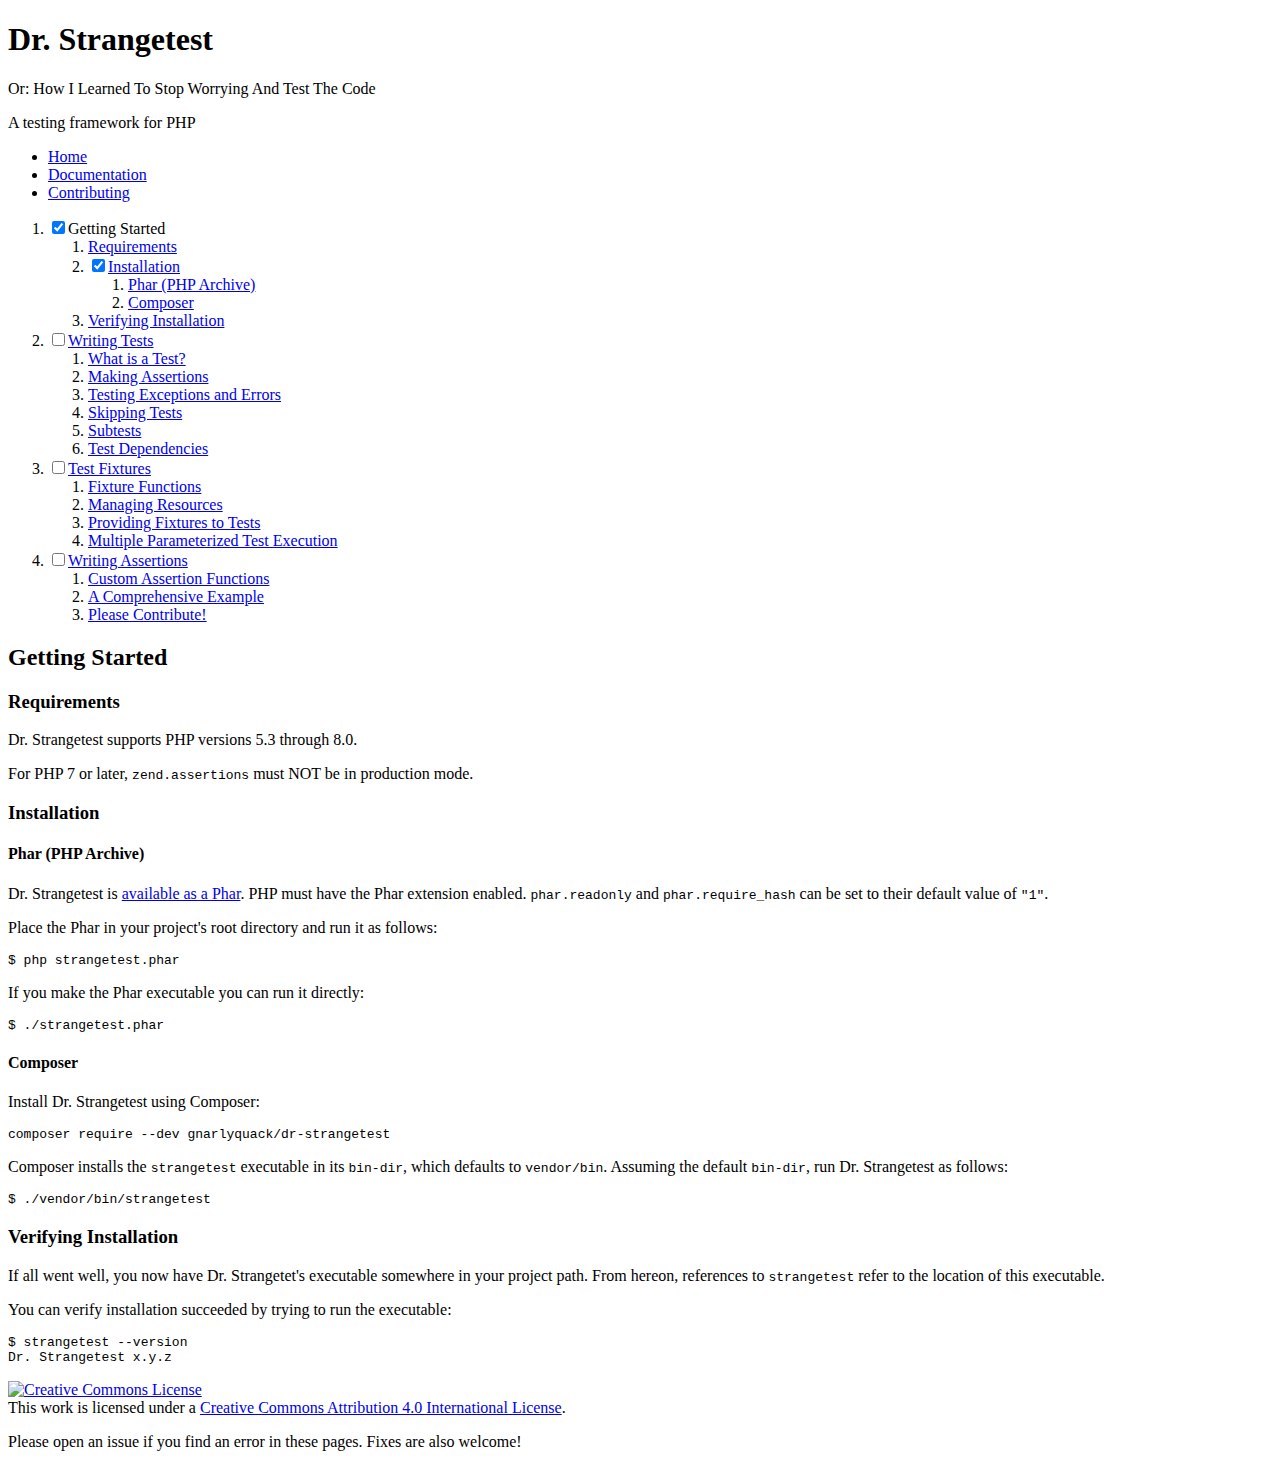
==== docs/getting-started.html @ ea16f023 "Update "Getting Started"" ====
<!DOCTYPE html><html lang="en"><head><meta charset="utf-8"><link rel="preconnect" href="https://fonts.googleapis.com"><link rel="preconnect" href="https://fonts.gstatic.com" crossorigin><link href="https://fonts.googleapis.com/css2?family=IBM+Plex+Mono:ital,wght@0,400;0,700;1,400;1,700&amp;family=Nunito:ital,wght@0,400;0,700;1,400;1,700&amp;display=swap" rel="stylesheet"><link rel="stylesheet" href="style.css"><title>Dr. Strangetest, a PHP testing framework</title></head><body><header><h1>Dr. Strangetest</h1><p id="subtitle">Or: How I Learned To Stop Worrying And Test The Code</p><p id="tagline">A testing framework for PHP</p><nav><ul id="navbar"><li><a href=".">Home</a></li><li><a href="documentation.html" class="active">Documentation</a></li><li><a href="contributing.html">Contributing</a></li></ul></nav></header><main><nav id="doc-toc"><ol><li class="collapsible"><input type="checkbox" checked>Getting Started<ol><li><a href="#requirements">Requirements</a></li><li class="collapsible"><input type="checkbox" checked><a href="#installation">Installation</a><ol><li><a href="#phar-php-archive">Phar (PHP Archive)</a></li><li><a href="#composer">Composer</a></li></ol></li><li><a href="#verifying-installation">Verifying Installation</a></li></ol></li><li class="collapsible"><input type="checkbox"><a href="writing-tests.html">Writing Tests</a><ol><li><a href="writing-tests.html#what-is-a-test">What is a Test?</a></li><li><a href="writing-tests.html#making-assertions">Making Assertions</a></li><li><a href="writing-tests.html#testing-exceptions-and-errors">Testing Exceptions and Errors</a></li><li><a href="writing-tests.html#skipping-tests">Skipping Tests</a></li><li><a href="writing-tests.html#subtests">Subtests</a></li><li><a href="writing-tests.html#test-dependencies">Test Dependencies</a></li></ol></li><li class="collapsible"><input type="checkbox"><a href="test-fixtures.html">Test Fixtures</a><ol><li><a href="test-fixtures.html#fixture-functions">Fixture Functions</a></li><li><a href="test-fixtures.html#managing-resources">Managing Resources</a></li><li><a href="test-fixtures.html#providing-fixtures-to-tests">Providing Fixtures to Tests</a></li><li><a href="test-fixtures.html#multiple-parameterized-test-execution">Multiple Parameterized Test Execution</a></li></ol></li><li class="collapsible"><input type="checkbox"><a href="writing-assertions.html">Writing Assertions</a><ol><li><a href="writing-assertions.html#custom-assertion-functions">Custom Assertion Functions</a></li><li><a href="writing-assertions.html#a-comprehensive-example">A Comprehensive Example</a></li><li><a href="writing-assertions.html#please-contribute">Please Contribute!</a></li></ol></li></ol></nav><article><h2 id="getting-started">Getting Started</h2><h3 id="requirements">Requirements</h3><p>Dr. Strangetest supports PHP versions 5.3 through 8.0.</p><p>For PHP 7 or later, <code>zend.assertions</code> must NOT be in production mode.</p><h3 id="installation">Installation</h3><h4 id="phar-php-archive">Phar (PHP Archive)</h4><p>Dr. Strangetest is <a href="https://github.com/gnarlyquack/dr-strangetest/releases/latest/download/strangetest.phar">available as a Phar</a>. PHP must have the Phar extension enabled. <code>phar.readonly</code> and <code>phar.require_hash</code> can be set to their default value of <code>"1"</code>.</p><p>Place the Phar in your project's root directory and run it as follows:</p><div class="highlight"><pre><span></span><code><span class="gp">$ </span>php strangetest.phar
</code></pre></div>
<p>If you make the Phar executable you can run it directly:</p><div class="highlight"><pre><span></span><code><span class="gp">$ </span>./strangetest.phar
</code></pre></div>
<h4 id="composer">Composer</h4><p>Install Dr. Strangetest using Composer:</p><div class="highlight"><pre><span></span><code><span class="go">composer require --dev gnarlyquack/dr-strangetest</span>
</code></pre></div>
<p>Composer installs the <code>strangetest</code> executable in its <code>bin-dir</code>, which defaults to <code>vendor/bin</code>. Assuming the default <code>bin-dir</code>, run Dr. Strangetest as follows:</p><div class="highlight"><pre><span></span><code><span class="gp">$ </span>./vendor/bin/strangetest
</code></pre></div>
<h3 id="verifying-installation">Verifying Installation</h3><p>If all went well, you now have Dr. Strangetet's executable somewhere in your project path. From hereon, references to <code>strangetest</code> refer to the location of this executable.</p><p>You can verify installation succeeded by trying to run the executable:</p><div class="highlight"><pre><span></span><code><span class="gp">$ </span>strangetest --version
<span class="go">Dr. Strangetest x.y.z</span>
</code></pre></div>
</article></main><footer><p><a rel="license" href="http://creativecommons.org/licenses/by/4.0/"><img alt="Creative Commons License" src="https://i.creativecommons.org/l/by/4.0/80x15.png"></a><br>This work is licensed under a <a rel="license" href="http://creativecommons.org/licenses/by/4.0/">Creative Commons Attribution 4.0 International License</a>.</p><p>Please open an issue if you find an error in these pages. Fixes are also welcome!</p></footer></body></html>
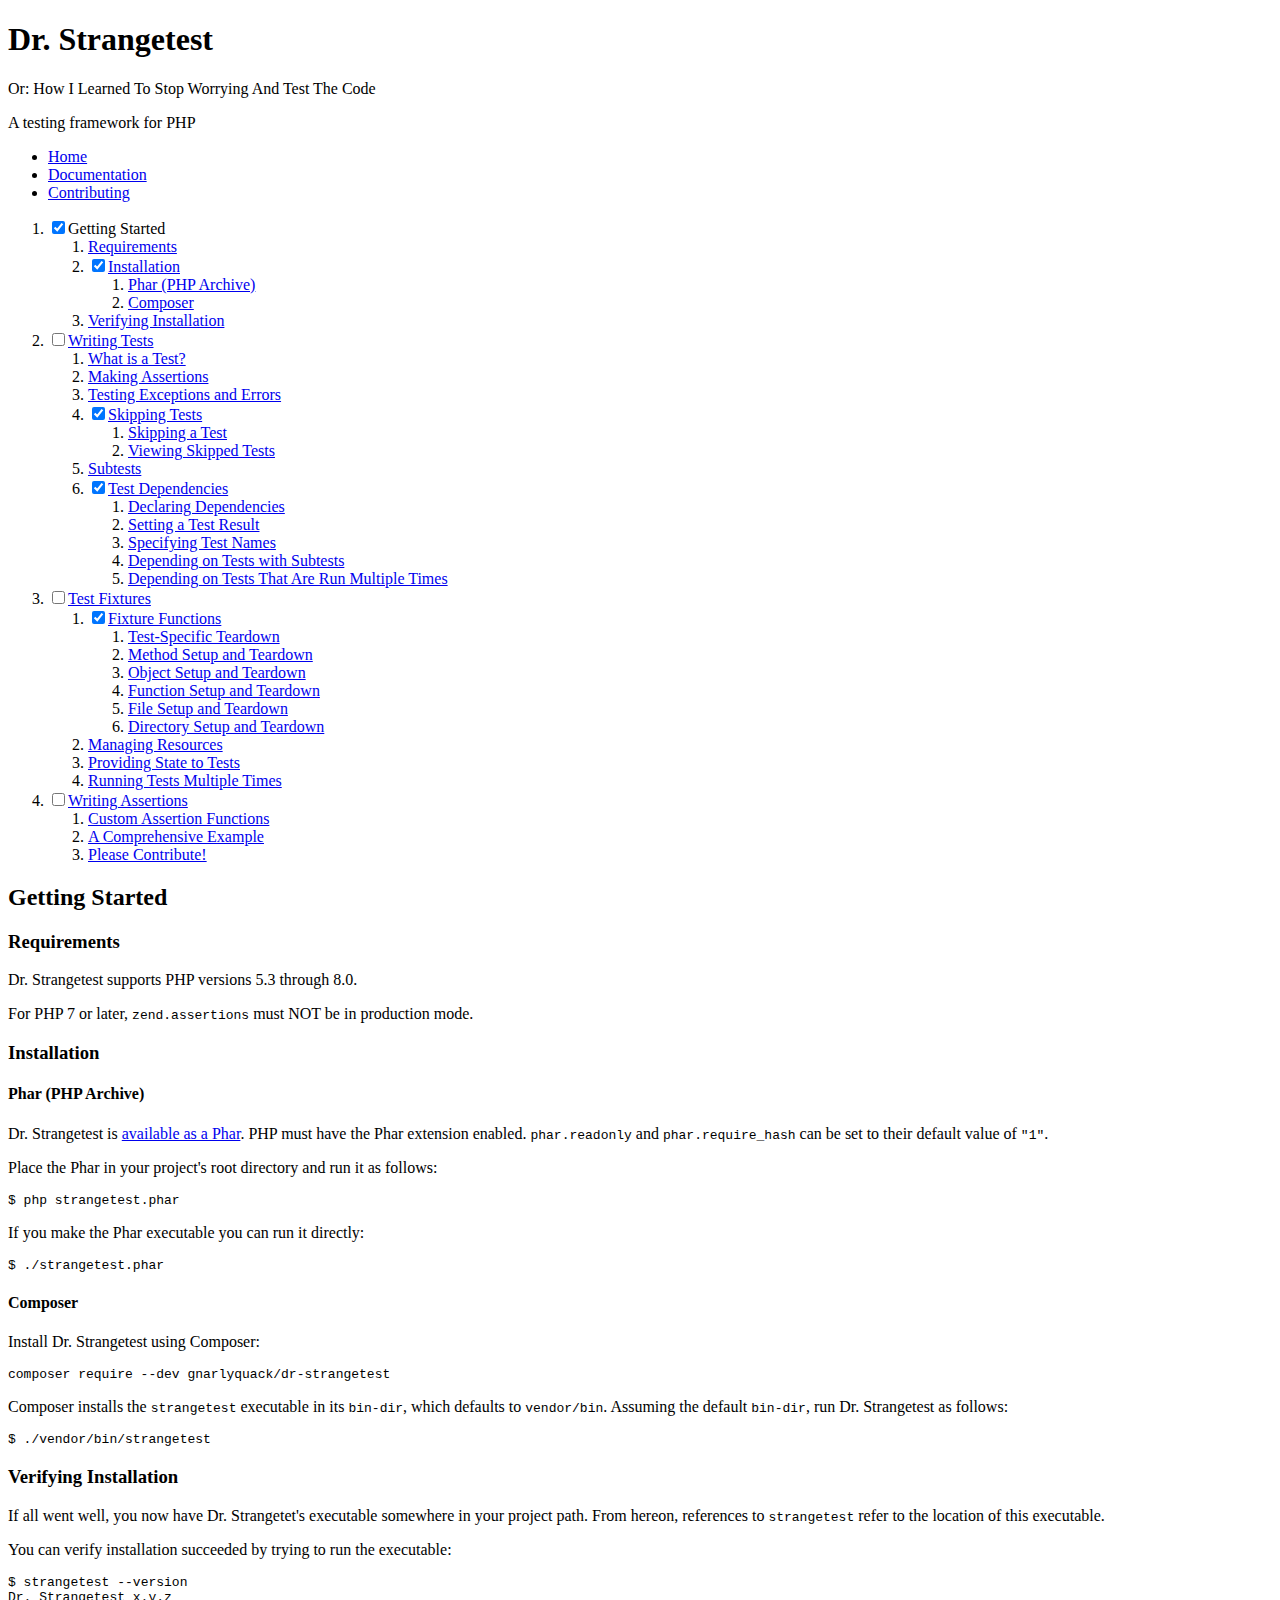
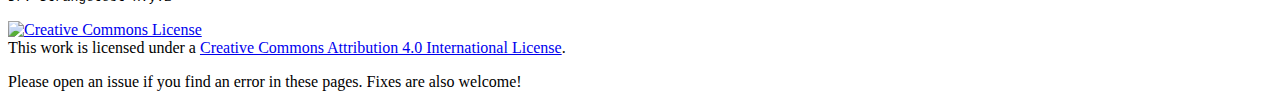
==== commit 7440a872: "Update "Test Fixtures"" ====
--- a/docs/getting-started.html
+++ b/docs/getting-started.html
@@ -1,4 +1,4 @@
-<!DOCTYPE html><html lang="en"><head><meta charset="utf-8"><link rel="preconnect" href="https://fonts.googleapis.com"><link rel="preconnect" href="https://fonts.gstatic.com" crossorigin><link href="https://fonts.googleapis.com/css2?family=IBM+Plex+Mono:ital,wght@0,400;0,700;1,400;1,700&amp;family=Nunito:ital,wght@0,400;0,700;1,400;1,700&amp;display=swap" rel="stylesheet"><link rel="stylesheet" href="style.css"><title>Dr. Strangetest, a PHP testing framework</title></head><body><header><h1>Dr. Strangetest</h1><p id="subtitle">Or: How I Learned To Stop Worrying And Test The Code</p><p id="tagline">A testing framework for PHP</p><nav><ul id="navbar"><li><a href=".">Home</a></li><li><a href="documentation.html" class="active">Documentation</a></li><li><a href="contributing.html">Contributing</a></li></ul></nav></header><main><nav id="doc-toc"><ol><li class="collapsible"><input type="checkbox" checked>Getting Started<ol><li><a href="#requirements">Requirements</a></li><li class="collapsible"><input type="checkbox" checked><a href="#installation">Installation</a><ol><li><a href="#phar-php-archive">Phar (PHP Archive)</a></li><li><a href="#composer">Composer</a></li></ol></li><li><a href="#verifying-installation">Verifying Installation</a></li></ol></li><li class="collapsible"><input type="checkbox"><a href="writing-tests.html">Writing Tests</a><ol><li><a href="writing-tests.html#what-is-a-test">What is a Test?</a></li><li><a href="writing-tests.html#making-assertions">Making Assertions</a></li><li><a href="writing-tests.html#testing-exceptions-and-errors">Testing Exceptions and Errors</a></li><li><a href="writing-tests.html#skipping-tests">Skipping Tests</a></li><li><a href="writing-tests.html#subtests">Subtests</a></li><li><a href="writing-tests.html#test-dependencies">Test Dependencies</a></li></ol></li><li class="collapsible"><input type="checkbox"><a href="test-fixtures.html">Test Fixtures</a><ol><li><a href="test-fixtures.html#fixture-functions">Fixture Functions</a></li><li><a href="test-fixtures.html#managing-resources">Managing Resources</a></li><li><a href="test-fixtures.html#providing-fixtures-to-tests">Providing Fixtures to Tests</a></li><li><a href="test-fixtures.html#multiple-parameterized-test-execution">Multiple Parameterized Test Execution</a></li></ol></li><li class="collapsible"><input type="checkbox"><a href="writing-assertions.html">Writing Assertions</a><ol><li><a href="writing-assertions.html#custom-assertion-functions">Custom Assertion Functions</a></li><li><a href="writing-assertions.html#a-comprehensive-example">A Comprehensive Example</a></li><li><a href="writing-assertions.html#please-contribute">Please Contribute!</a></li></ol></li></ol></nav><article><h2 id="getting-started">Getting Started</h2><h3 id="requirements">Requirements</h3><p>Dr. Strangetest supports PHP versions 5.3 through 8.0.</p><p>For PHP 7 or later, <code>zend.assertions</code> must NOT be in production mode.</p><h3 id="installation">Installation</h3><h4 id="phar-php-archive">Phar (PHP Archive)</h4><p>Dr. Strangetest is <a href="https://github.com/gnarlyquack/dr-strangetest/releases/latest/download/strangetest.phar">available as a Phar</a>. PHP must have the Phar extension enabled. <code>phar.readonly</code> and <code>phar.require_hash</code> can be set to their default value of <code>"1"</code>.</p><p>Place the Phar in your project's root directory and run it as follows:</p><div class="highlight"><pre><span></span><code><span class="gp">$ </span>php strangetest.phar
+<!DOCTYPE html><html lang="en"><head><meta charset="utf-8"><link rel="preconnect" href="https://fonts.googleapis.com"><link rel="preconnect" href="https://fonts.gstatic.com" crossorigin><link href="https://fonts.googleapis.com/css2?family=IBM+Plex+Mono:ital,wght@0,400;0,700;1,400;1,700&amp;family=Nunito:ital,wght@0,400;0,700;1,400;1,700&amp;display=swap" rel="stylesheet"><link rel="stylesheet" href="style.css"><title>Dr. Strangetest, a PHP testing framework</title></head><body><header><h1>Dr. Strangetest</h1><p id="subtitle">Or: How I Learned To Stop Worrying And Test The Code</p><p id="tagline">A testing framework for PHP</p><nav><ul id="navbar"><li><a href=".">Home</a></li><li><a href="documentation.html" class="active">Documentation</a></li><li><a href="contributing.html">Contributing</a></li></ul></nav></header><main><nav id="doc-toc"><ol><li class="collapsible"><input type="checkbox" checked>Getting Started<ol><li><a href="#requirements">Requirements</a></li><li class="collapsible"><input type="checkbox" checked><a href="#installation">Installation</a><ol><li><a href="#phar-php-archive">Phar (PHP Archive)</a></li><li><a href="#composer">Composer</a></li></ol></li><li><a href="#verifying-installation">Verifying Installation</a></li></ol></li><li class="collapsible"><input type="checkbox"><a href="writing-tests.html">Writing Tests</a><ol><li><a href="writing-tests.html#what-is-a-test">What is a Test?</a></li><li><a href="writing-tests.html#making-assertions">Making Assertions</a></li><li><a href="writing-tests.html#testing-exceptions-and-errors">Testing Exceptions and Errors</a></li><li class="collapsible"><input type="checkbox" checked><a href="writing-tests.html#skipping-tests">Skipping Tests</a><ol><li><a href="writing-tests.html#skipping-a-test">Skipping a Test</a></li><li><a href="writing-tests.html#viewing-skipped-tests">Viewing Skipped Tests</a></li></ol></li><li><a href="writing-tests.html#subtests">Subtests</a></li><li class="collapsible"><input type="checkbox" checked><a href="writing-tests.html#test-dependencies">Test Dependencies</a><ol><li><a href="writing-tests.html#declaring-dependencies">Declaring Dependencies</a></li><li><a href="writing-tests.html#setting-a-test-result">Setting a Test Result</a></li><li><a href="writing-tests.html#specifying-test-names">Specifying Test Names</a></li><li><a href="writing-tests.html#depending-on-tests-with-subtests">Depending on Tests with Subtests</a></li><li><a href="writing-tests.html#depending-on-tests-that-are-run-multiple-times">Depending on Tests That Are Run Multiple Times</a></li></ol></li></ol></li><li class="collapsible"><input type="checkbox"><a href="test-fixtures.html">Test Fixtures</a><ol><li class="collapsible"><input type="checkbox" checked><a href="test-fixtures.html#fixture-functions">Fixture Functions</a><ol><li><a href="test-fixtures.html#test-specific-teardown">Test-Specific Teardown</a></li><li><a href="test-fixtures.html#method-setup-and-teardown">Method Setup and Teardown</a></li><li><a href="test-fixtures.html#object-setup-and-teardown">Object Setup and Teardown</a></li><li><a href="test-fixtures.html#function-setup-and-teardown">Function Setup and Teardown</a></li><li><a href="test-fixtures.html#file-setup-and-teardown">File Setup and Teardown</a></li><li><a href="test-fixtures.html#directory-setup-and-teardown">Directory Setup and Teardown</a></li></ol></li><li><a href="test-fixtures.html#managing-resources">Managing Resources</a></li><li><a href="test-fixtures.html#providing-state-to-tests">Providing State to Tests</a></li><li><a href="test-fixtures.html#running-tests-multiple-times">Running Tests Multiple Times</a></li></ol></li><li class="collapsible"><input type="checkbox"><a href="writing-assertions.html">Writing Assertions</a><ol><li><a href="writing-assertions.html#custom-assertion-functions">Custom Assertion Functions</a></li><li><a href="writing-assertions.html#a-comprehensive-example">A Comprehensive Example</a></li><li><a href="writing-assertions.html#please-contribute">Please Contribute!</a></li></ol></li></ol></nav><article><h2 id="getting-started">Getting Started</h2><h3 id="requirements">Requirements</h3><p>Dr. Strangetest supports PHP versions 5.3 through 8.0.</p><p>For PHP 7 or later, <code>zend.assertions</code> must NOT be in production mode.</p><h3 id="installation">Installation</h3><h4 id="phar-php-archive">Phar (PHP Archive)</h4><p>Dr. Strangetest is <a href="https://github.com/gnarlyquack/dr-strangetest/releases/latest/download/strangetest.phar">available as a Phar</a>. PHP must have the Phar extension enabled. <code>phar.readonly</code> and <code>phar.require_hash</code> can be set to their default value of <code>"1"</code>.</p><p>Place the Phar in your project's root directory and run it as follows:</p><div class="highlight"><pre><span></span><code><span class="gp">$ </span>php strangetest.phar
 </code></pre></div>
 <p>If you make the Phar executable you can run it directly:</p><div class="highlight"><pre><span></span><code><span class="gp">$ </span>./strangetest.phar
 </code></pre></div>
